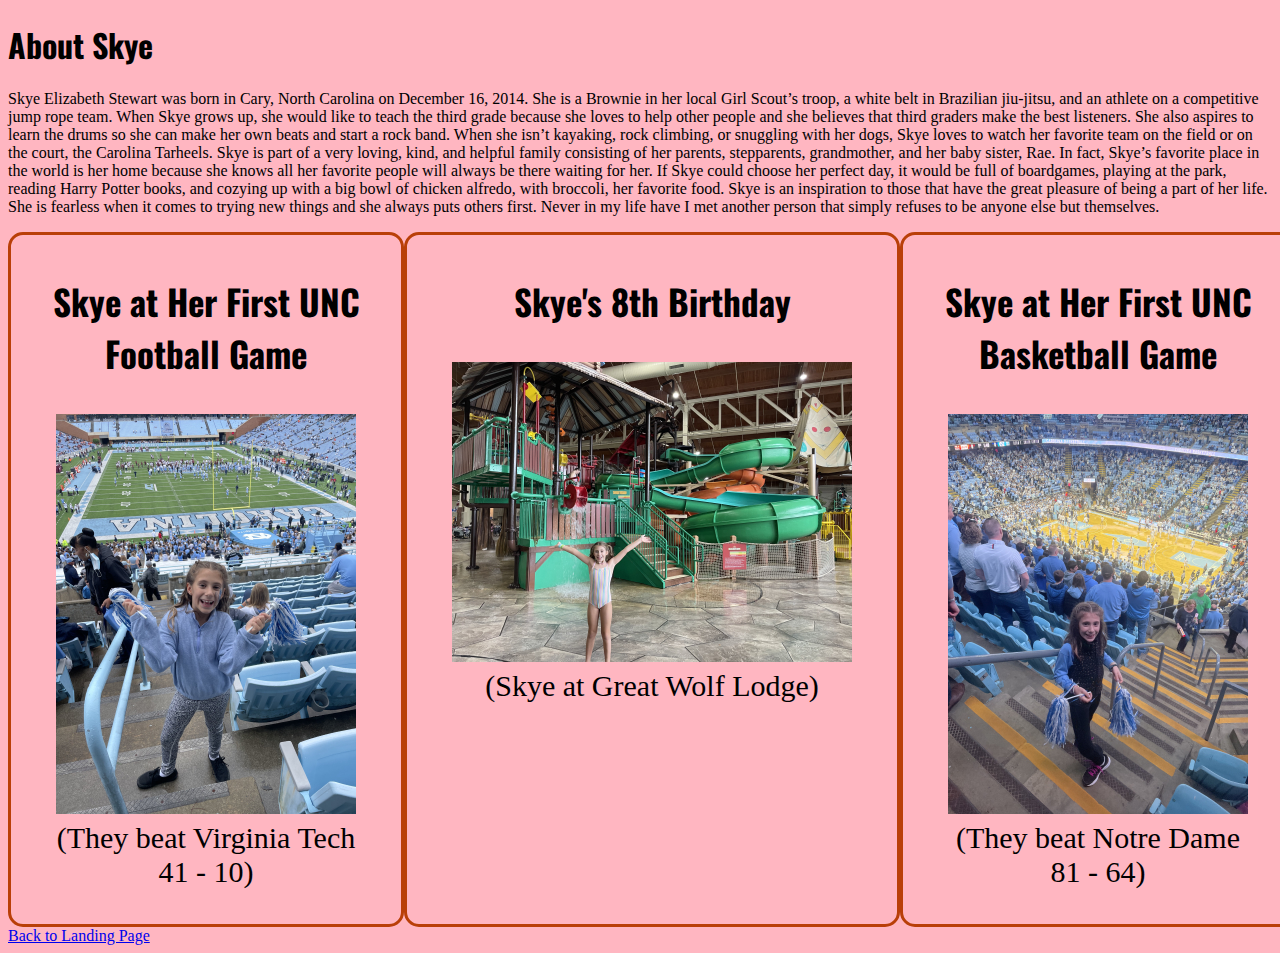
==== aboutPage.html @ 11887ef5 "fixes" ====
<!DOCTYPE html>
<html lang="en">
  <head>
    <title>Ronald Stewart’s bioSite 'About' Page</title>
    <link href="bioSiteStyling.css" type="text/css" rel="stylesheet">
    <link rel="preconnect" href="https://fonts.googleapis.com">
    <link rel="preconnect" href="https://fonts.gstatic.com" crossorigin>
    <link href="https://fonts.googleapis.com/css2?family=Oswald:wght@300;400;500;700&display=swap" rel="stylesheet">
  </head>
  <body>
    <div id="container">
      <h1>About Skye</h1>
    </div>
    <div id="bio">
      <p>
        Skye Elizabeth Stewart was born in Cary, North Carolina on December 16, 2014.  She is a Brownie in her local Girl Scout’s troop, a white belt in Brazilian jiu-jitsu, and an athlete on a competitive jump rope team. 
        When Skye grows up, she would like to teach the third grade because she loves to help other people and she believes that third graders make the best listeners. 
        She also aspires to learn the drums so she can make her own beats and start a rock band. When she isn’t kayaking, rock climbing, or snuggling with her dogs, Skye loves to watch her favorite team on the field or on the court, the Carolina Tarheels. 
        Skye is part of a very loving, kind, and helpful family consisting of her parents, stepparents, grandmother, and her baby sister, Rae.  
        In fact, Skye’s favorite place in the world is her home because she knows all her favorite people will always be there waiting for her. 
        If Skye could choose her perfect day, it would be full of boardgames, playing at the park, reading Harry Potter books, and cozying up with a big bowl of chicken alfredo, with broccoli, her favorite food. 
        Skye is an inspiration to those that have the great pleasure of being a part of her life. She is fearless when it comes to trying new things and she always puts others first. 
        Never in my life have I met another person that simply refuses to be anyone else but themselves. 
      </p>
    </div>
    <div id="image-gallery">
      <div class="grid-container">
        <div class="grid-item">
          <h3>Skye at Her First UNC Football Game</h3>
          <figure>
            <img src="images/football_resized.jpeg" alt="Skye at Jump Rope">
            <figcaption>(They beat Virginia Tech 41 - 10)</figcaption>
          </figure>
        </div>
        <div class="grid-item">
          <h3>Skye's 8th Birthday</h3>
          <figure>
            <img src="images/great_wolf_resized.jpeg" alt="Skye at Great Wolf Lodge">
            <figcaption>(Skye at Great Wolf Lodge)</figcaption>
          </figure>
        </div>
        <div class="grid-item">
          <h3>Skye at Her First UNC Basketball Game</h3>
          <figure>
            <img src="images/basketball_resized.jpeg" alt="Skye Reaching the Top">
            <figcaption>(They beat Notre Dame 81 - 64)</figcaption>
          </figure>
        </div>
      </div>
    </div>
    <div id="landingPage">
      <a href="index.html">Back to Landing Page</a>
    </div>
  </body>
---- bioSiteStyling.css ----
body{
  background-color: lightpink;
}

h1, h2, h3
{
    font-family: "Oswald", sans-serif;
}

.image-gallery {
    display: grid;
    grid-template-columns: auto auto auto;
    margin-top: 10%;
  }

  .grid-container {
    display: grid;
    grid-template-columns: auto auto auto;
}
  
  .grid-item {
    border: solid rgba(185, 63, 8);
    border-radius: 15px;
    padding: 5px;
    font-size: 30px;
    text-align: center;
  }

  .landingPage {
    width: 100%;
    margin-top: 60%;
    float: right;
    margin-bottom: 20px;
  }

  .landingImage{
    text-align: center;
  }
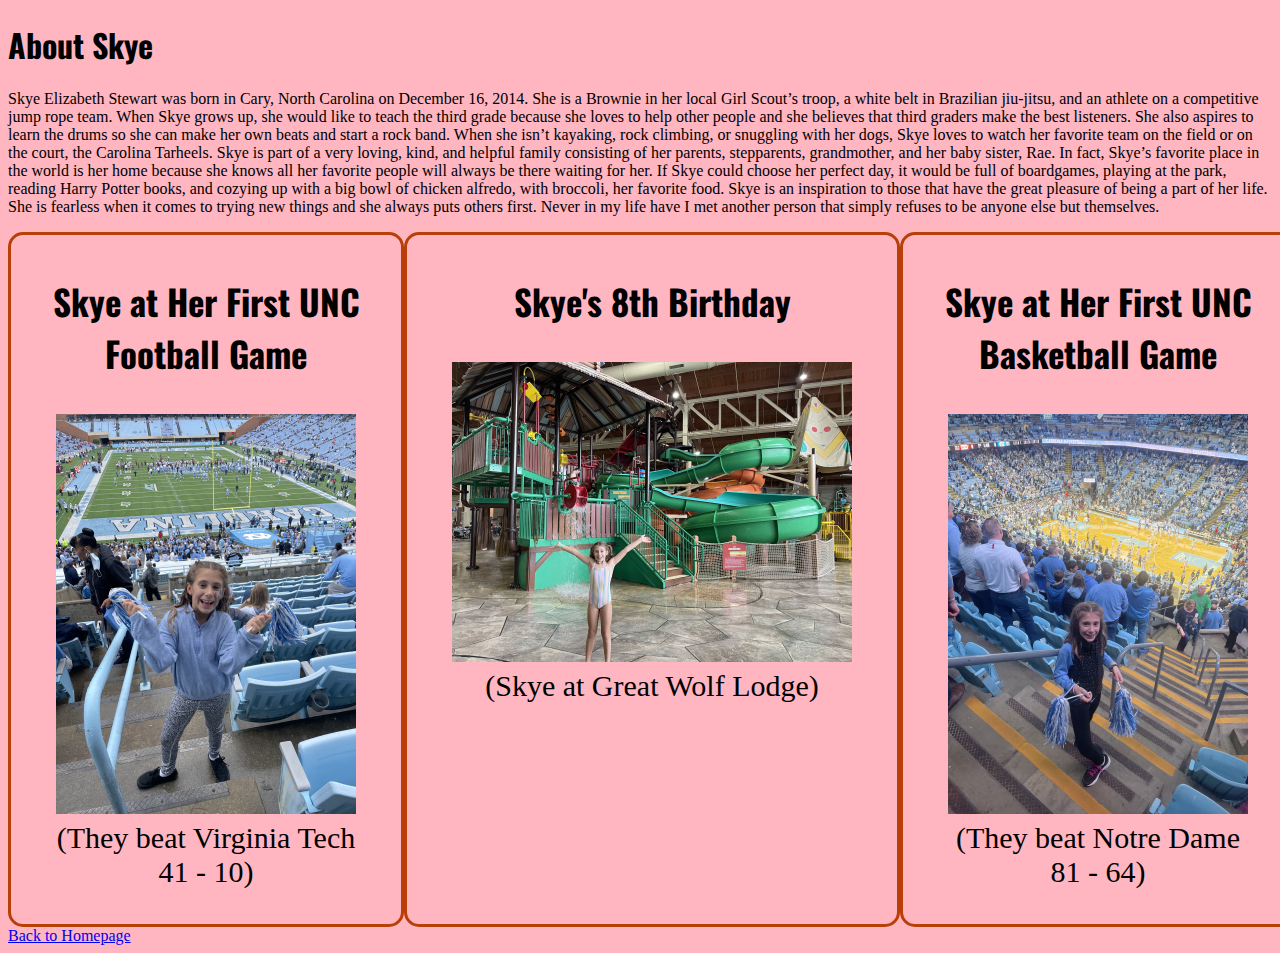
==== commit 4e4fc5df: "home" ====
--- a/aboutPage.html
+++ b/aboutPage.html
@@ -49,6 +49,6 @@
       </div>
     </div>
     <div id="landingPage">
-      <a href="index.html">Back to Landing Page</a>
+      <a href="index.html">Back to Homepage</a>
     </div>
   </body>--- a/bioSiteStyling.css
+++ b/bioSiteStyling.css
@@ -32,7 +32,14 @@
     float: right;
     margin-bottom: 20px;
   }
+  
+.landingHeading {
+  text-align: center;
+}
 
-  .landingImage{
-    text-align: center;
+  .landingImage {
+    display: block;
+    margin-left: auto;
+    margin-right: auto;
+    width: 50%;
   }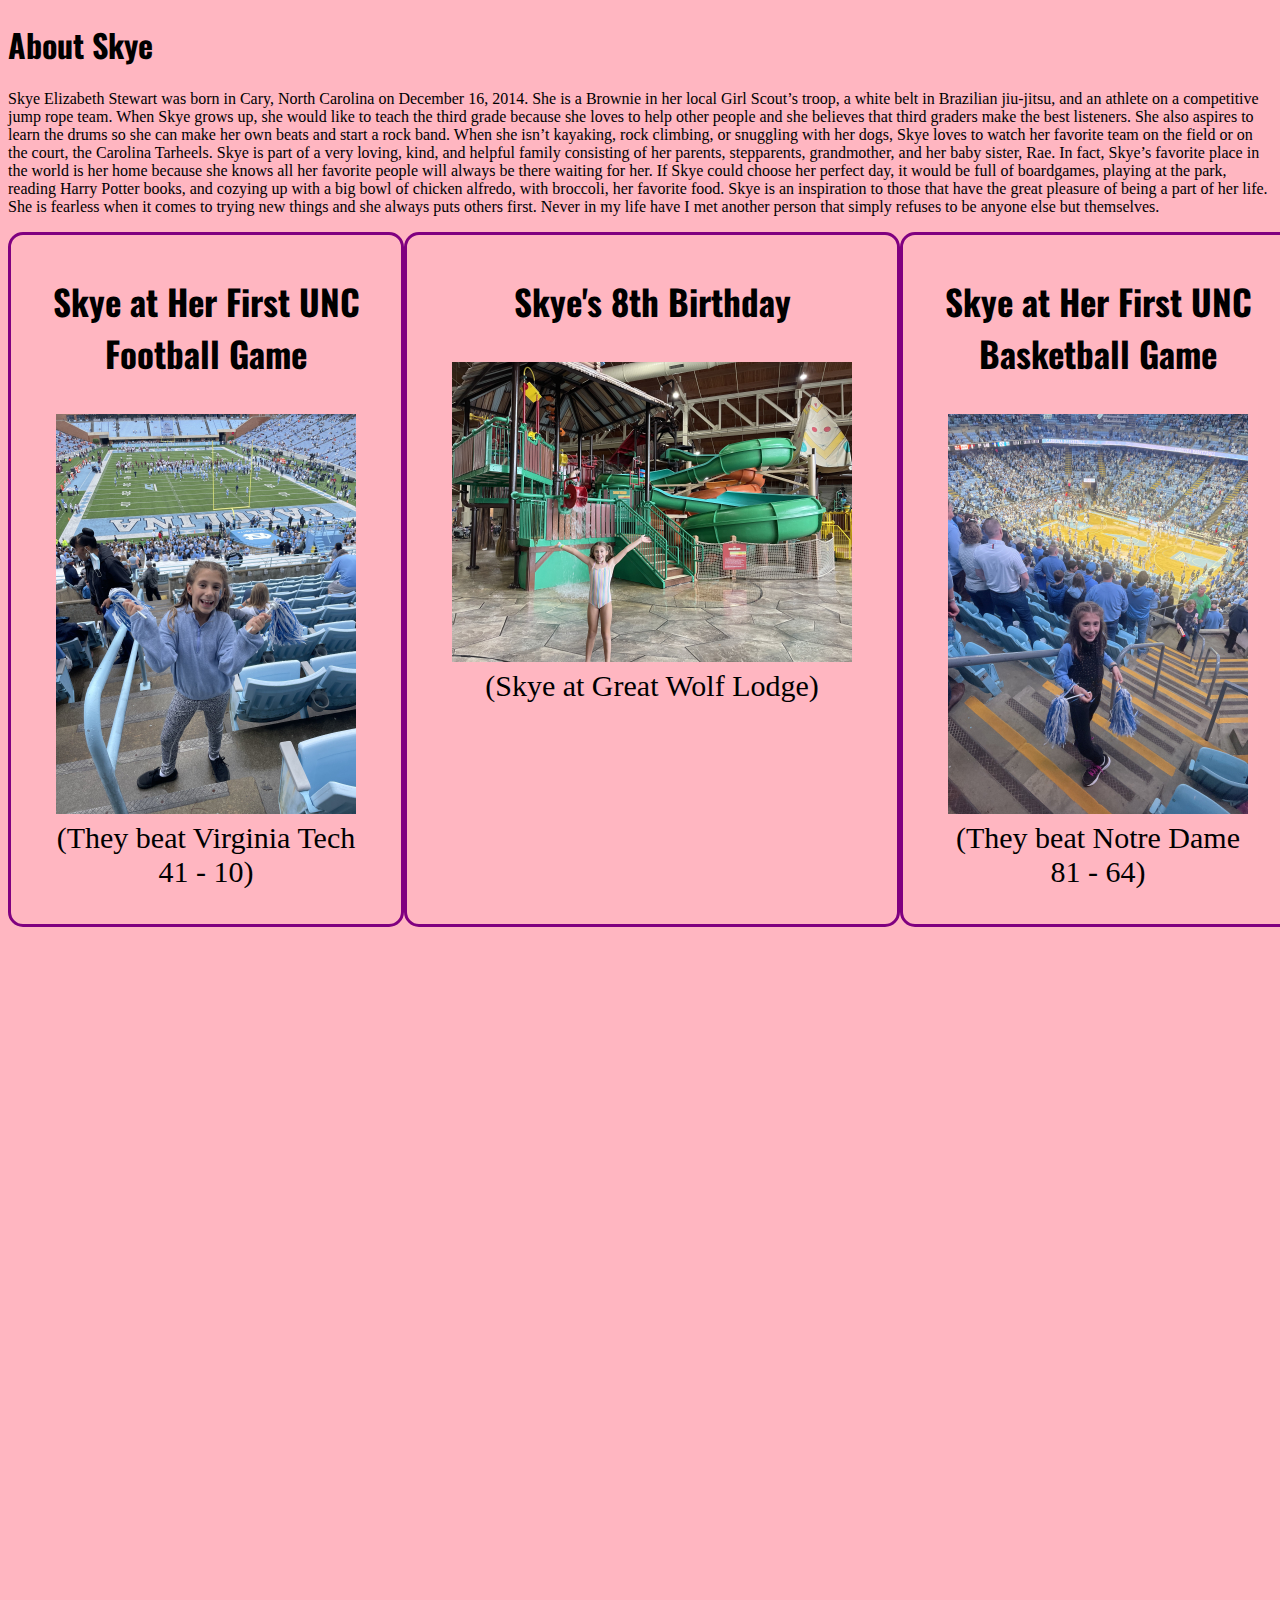
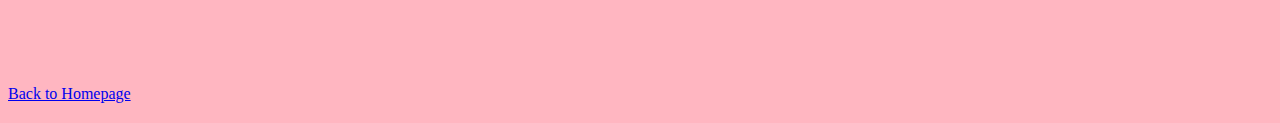
==== commit 6edadcf5: "fixes" ====
--- a/aboutPage.html
+++ b/aboutPage.html
@@ -48,7 +48,7 @@
         </div>
       </div>
     </div>
-    <div id="landingPage">
+    <div class="landingPage">
       <a href="index.html">Back to Homepage</a>
     </div>
   </body>--- a/bioSiteStyling.css
+++ b/bioSiteStyling.css
@@ -19,7 +19,7 @@
 }
   
   .grid-item {
-    border: solid rgba(185, 63, 8);
+    border: solid purple;
     border-radius: 15px;
     padding: 5px;
     font-size: 30px;
@@ -32,14 +32,24 @@
     float: right;
     margin-bottom: 20px;
   }
+
+  #landingHeader{
+    text-align: center;
+  }
   
-.landingHeading {
-  text-align: center;
-}
+  #topNav {
+    background-color: #D8B08C;
+    text-align: center;
+    color: black;
+    text-decoration: none;
+  }
 
   .landingImage {
     display: block;
     margin-left: auto;
     margin-right: auto;
     width: 50%;
+    border: solid purple;
+    border-radius: 15px;
+    padding: 5px;
   }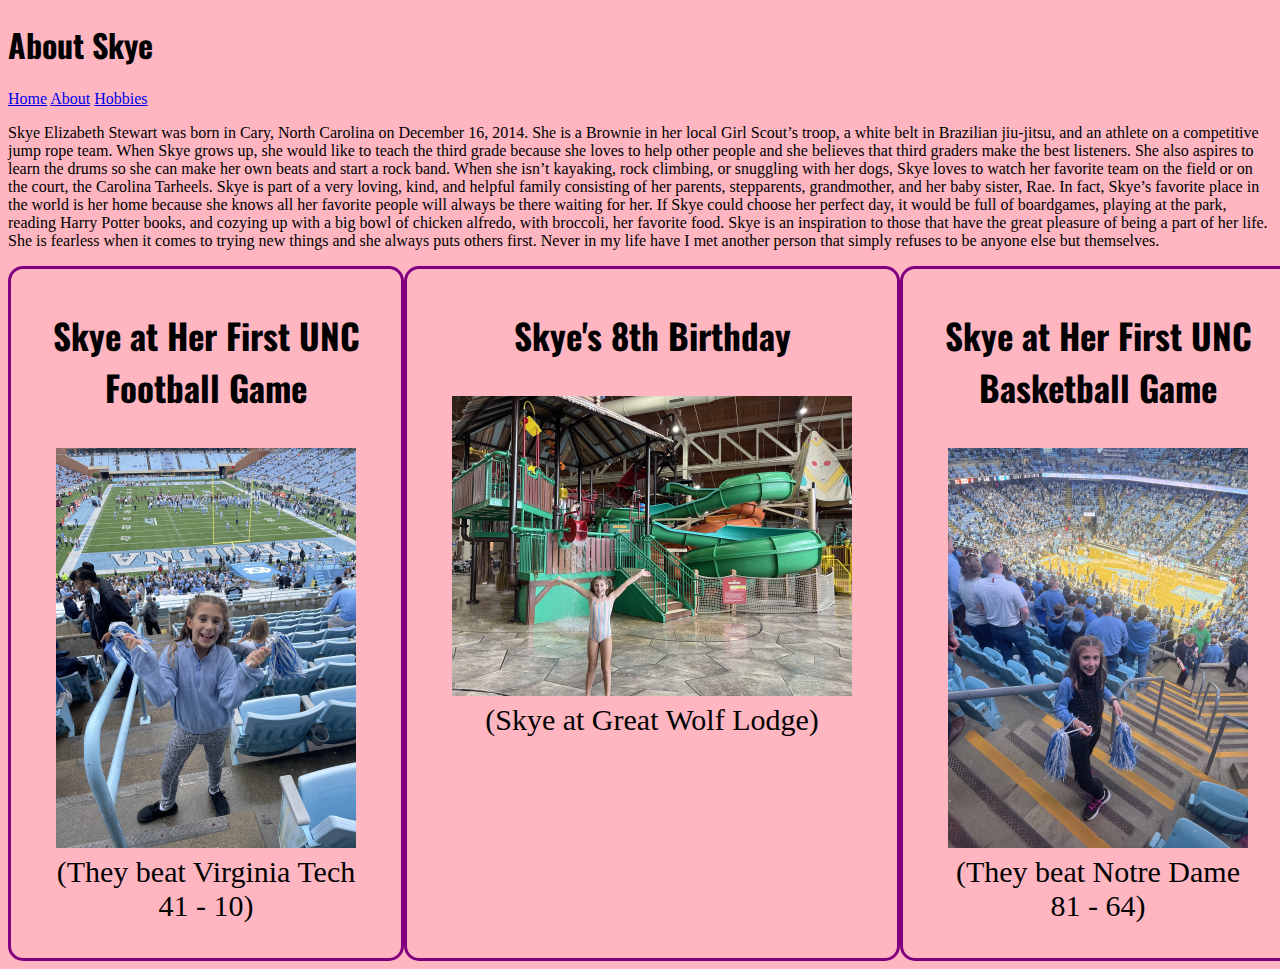
==== commit aaa6ac4a: "more fixes" ====
--- a/aboutPage.html
+++ b/aboutPage.html
@@ -11,6 +11,11 @@
     <div id="container">
       <h1>About Skye</h1>
     </div>
+    <div class=”topNav”>
+      <a href="index.html">Home</a>
+      <a href="aboutPage.html">About</a>
+      <a href="hobbiesPage.html">Hobbies</a>
+      <div>
     <div id="bio">
       <p>
         Skye Elizabeth Stewart was born in Cary, North Carolina on December 16, 2014.  She is a Brownie in her local Girl Scout’s troop, a white belt in Brazilian jiu-jitsu, and an athlete on a competitive jump rope team. 
@@ -48,7 +53,4 @@
         </div>
       </div>
     </div>
-    <div class="landingPage">
-      <a href="index.html">Back to Homepage</a>
-    </div>
   </body>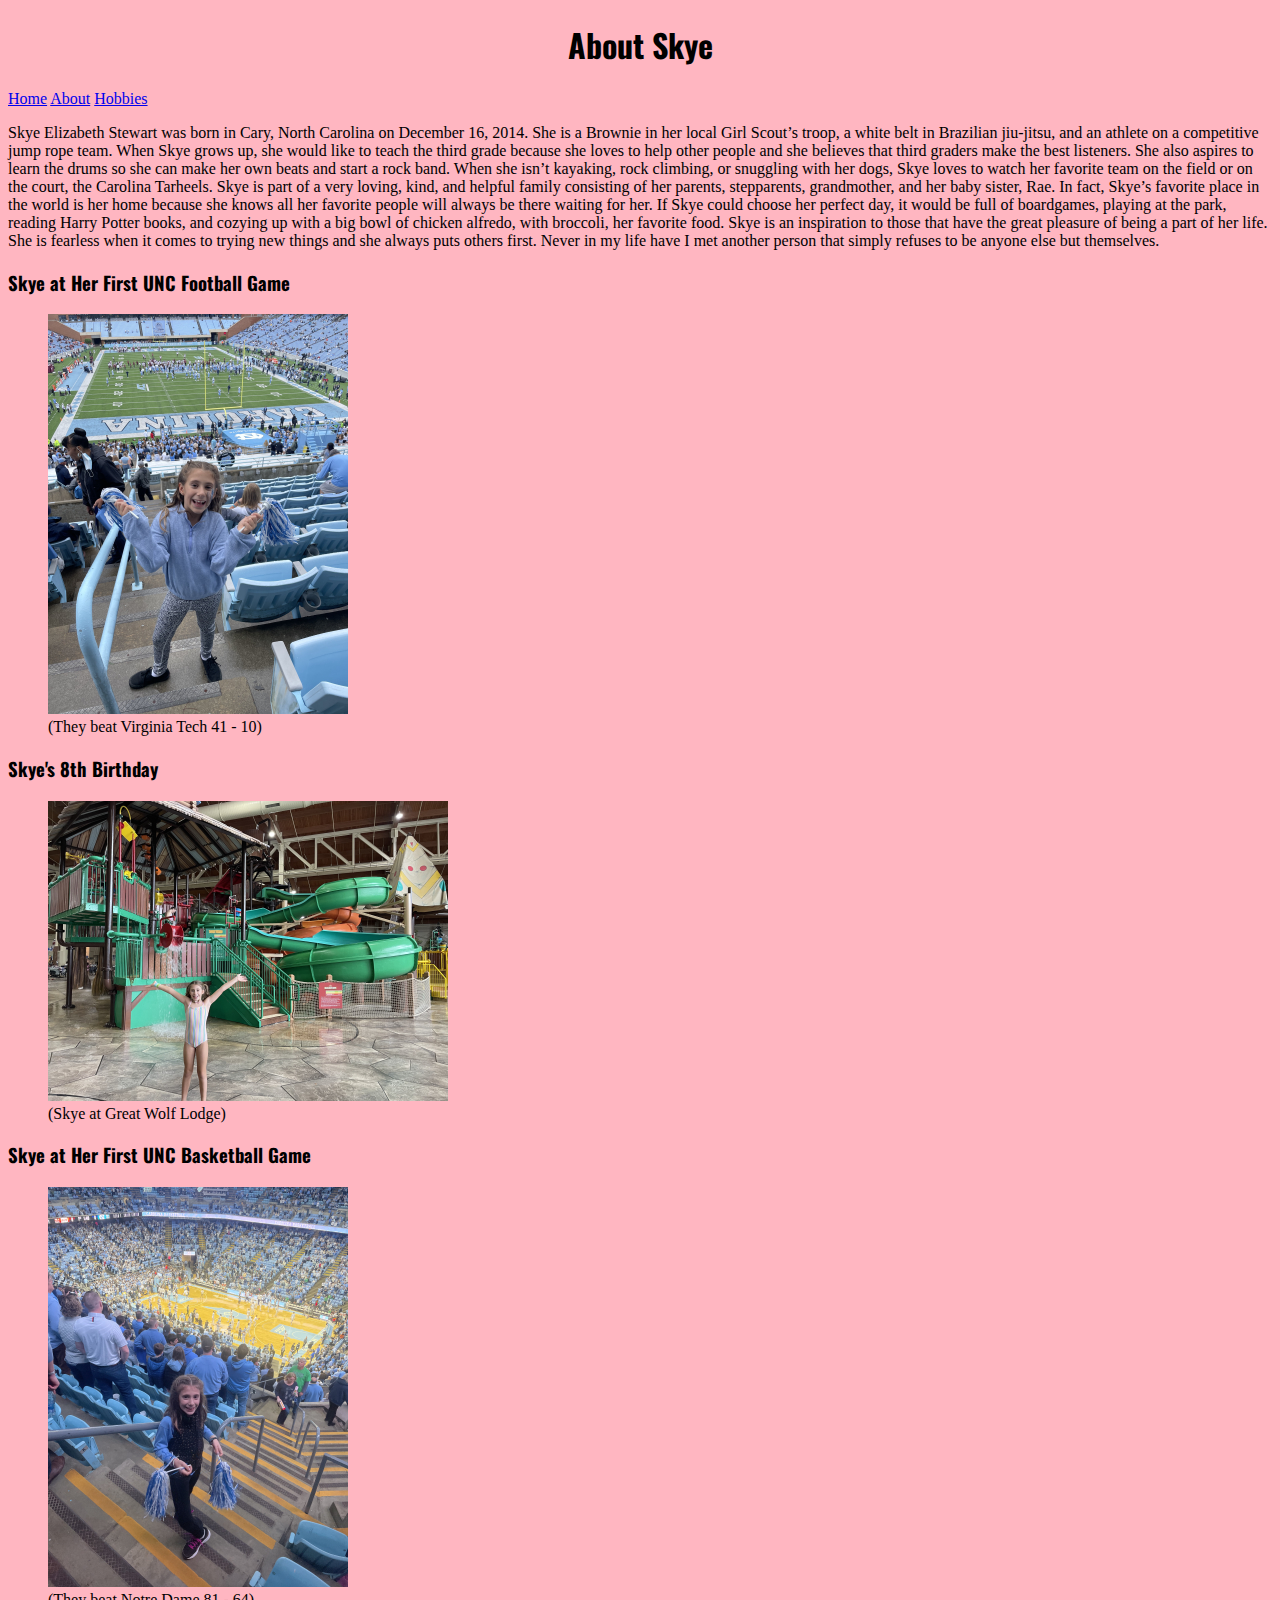
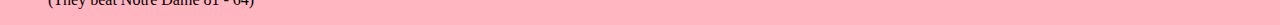
==== commit 6b8c3f22: "Update aboutPage.html" ====
--- a/aboutPage.html
+++ b/aboutPage.html
@@ -9,7 +9,7 @@
   </head>
   <body>
     <div id="container">
-      <h1>About Skye</h1>
+      <h1 id="aboutHeader">About Skye</h1>
     </div>
     <div class=”topNav”>
       <a href="index.html">Home</a>
@@ -28,23 +28,23 @@
         Never in my life have I met another person that simply refuses to be anyone else but themselves. 
       </p>
     </div>
-    <div id="image-gallery">
-      <div class="grid-container">
-        <div class="grid-item">
+    <div id="image-gallery1">
+      <div class="grid-container1">
+        <div class="grid-item1">
           <h3>Skye at Her First UNC Football Game</h3>
           <figure>
             <img src="images/football_resized.jpeg" alt="Skye at Jump Rope">
             <figcaption>(They beat Virginia Tech 41 - 10)</figcaption>
           </figure>
         </div>
-        <div class="grid-item">
+        <div class="grid-item1">
           <h3>Skye's 8th Birthday</h3>
           <figure>
             <img src="images/great_wolf_resized.jpeg" alt="Skye at Great Wolf Lodge">
             <figcaption>(Skye at Great Wolf Lodge)</figcaption>
           </figure>
         </div>
-        <div class="grid-item">
+        <div class="grid-item1">
           <h3>Skye at Her First UNC Basketball Game</h3>
           <figure>
             <img src="images/basketball_resized.jpeg" alt="Skye Reaching the Top">
--- a/bioSiteStyling.css
+++ b/bioSiteStyling.css
@@ -36,8 +36,16 @@
   #landingHeader{
     text-align: center;
   }
+
+  #hobbiesHeader{
+    text-align: center;
+  }
+
+  #aboutHeader{
+    text-align: center;
+  }
   
-  #topNav {
+  .topNav {
     background-color: #D8B08C;
     text-align: center;
     color: black;
